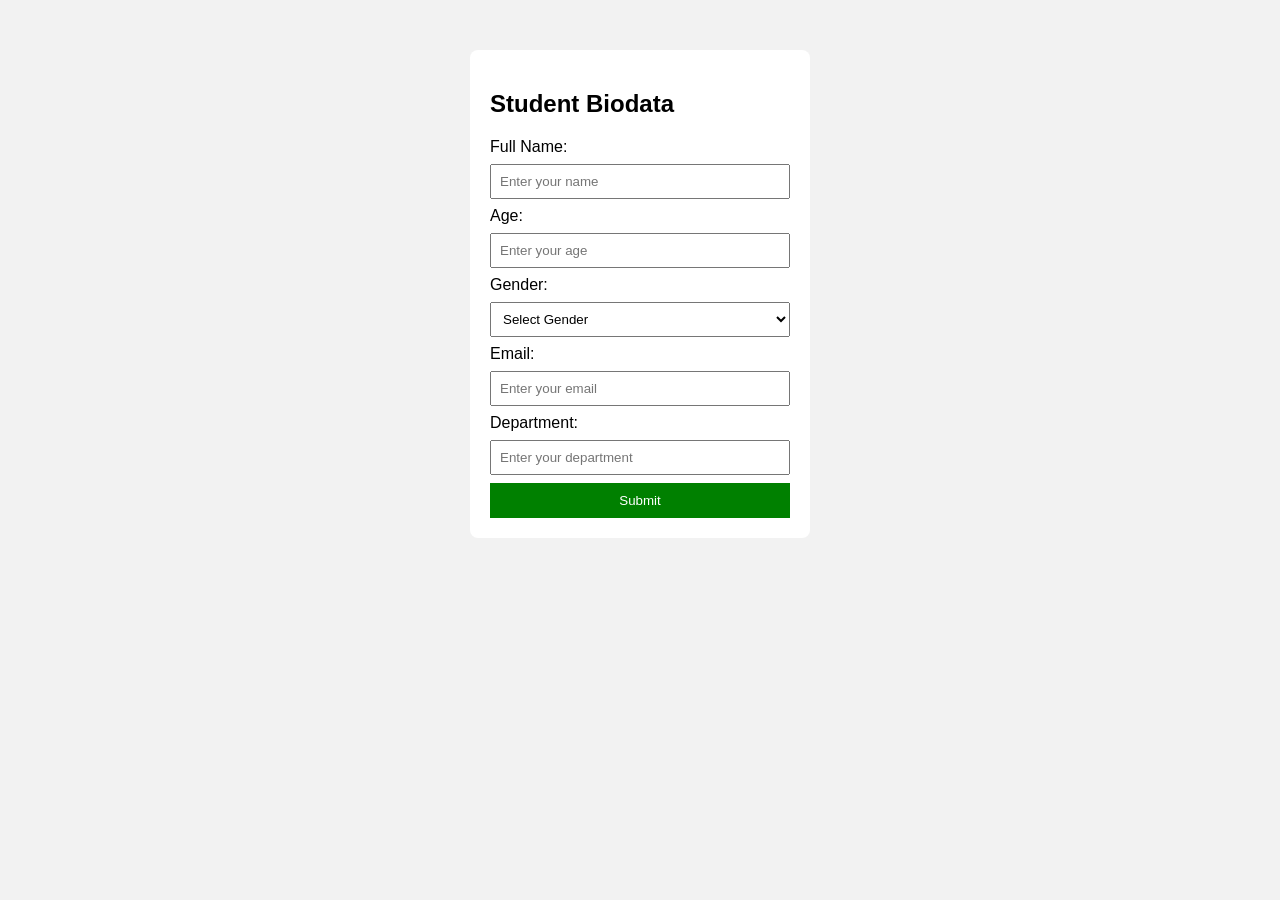
==== biodata.html @ 0b858423 "Add student biodata form" ====
<!DOCTYPE html>
<html>
<head>
    <title>Student Biodata Form</title>

    <style>
        body {
            font-family: Arial, sans-serif;
            background-color: #f2f2f2;
        }

        form {
            background-color: white;
            width: 300px;
            margin: 50px auto;
            padding: 20px;
            border-radius: 8px;
        }

        input, select {
            width: 100%;
            padding: 8px;
            margin: 8px 0;
            box-sizing: border-box;
        }

        button {
            background-color: green;
            color: white;
            padding: 10px;
            border: none;
            width: 100%;
            cursor: pointer;
        }
    </style>
</head>

<body>

    <form id="biodataForm">
        <h2>Student Biodata</h2>

        <label>Full Name:</label>
        <input type="text" id="name" placeholder="Enter your name">

        <label>Age:</label>
        <input type="number" id="age" placeholder="Enter your age">

        <label>Gender:</label>
        <select id="gender">
            <option value="">Select Gender</option>
            <option value="Male">Male</option>
            <option value="Female">Female</option>
        </select>

        <label>Email:</label>
        <input type="email" id="email" placeholder="Enter your email">

        <label>Department:</label>
        <input type="text" id="department" placeholder="Enter your department">

        <button type="submit">Submit</button>
    </form>

    <script>
        document.getElementById("biodataForm").onsubmit = function(event) {
            event.preventDefault();

            let name = document.getElementById("name").value;
            let age = document.getElementById("age").value;
            let gender = document.getElementById("gender").value;
            let email = document.getElementById("email").value;
            let department = document.getElementById("department").value;

            if (name == "" || age == "" || gender == "" ||
                email == "" || department == "") {
                alert("Please fill in all fields!");
            } 
            else if (age < 1 || age > 100) {
                alert("Please enter a valid age!");
            } 
            else {
                alert("Biodata submitted successfully!");
            }
        };
    </script>

</body>
</html>
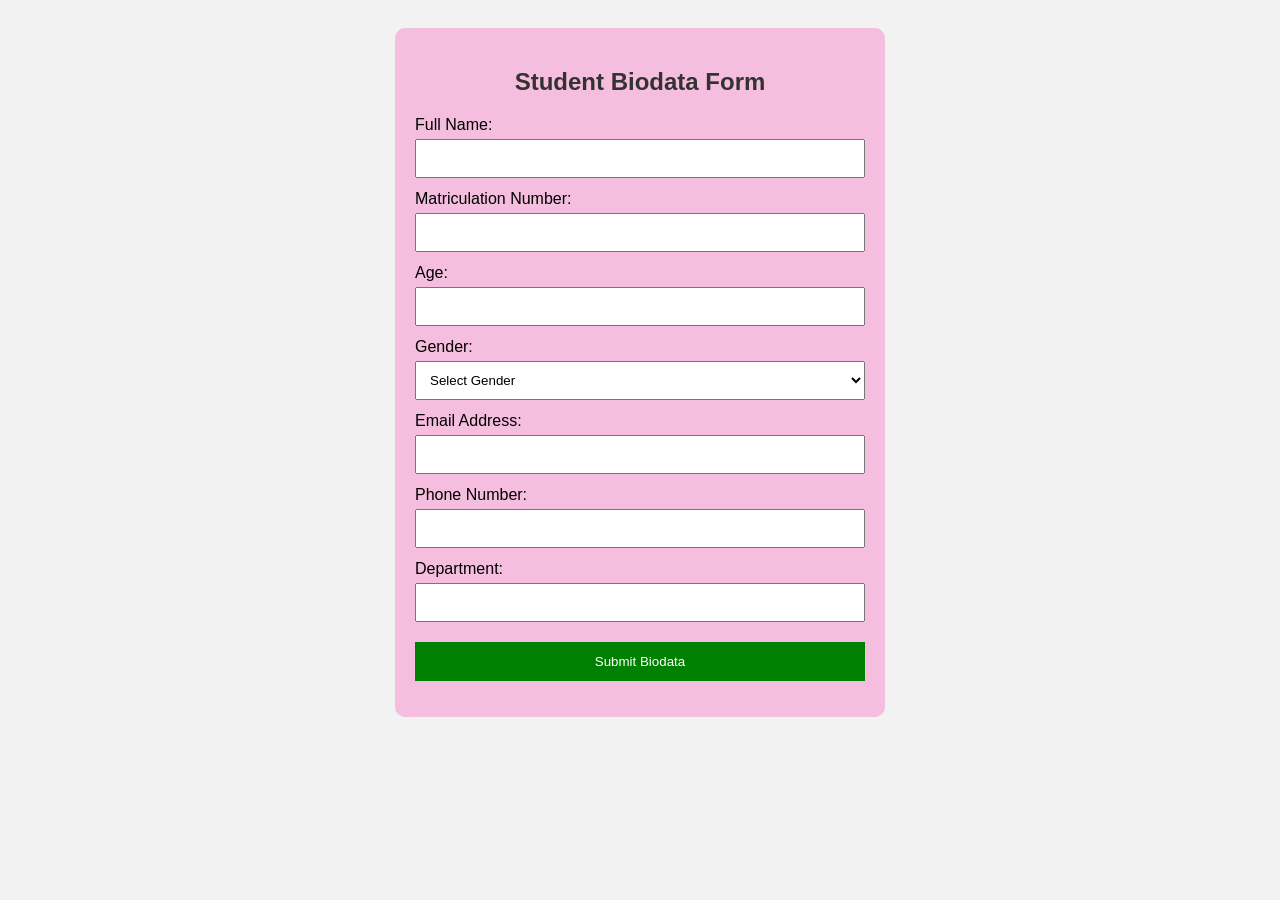
==== commit af31d952: "Add files via upload" ====
--- a/biodata.html
+++ b/biodata.html
@@ -1,90 +1,141 @@
-
-<!DOCTYPE html>
-<html>
-<head>
-    <title>Student Biodata Form</title>
-
-    <style>
-        body {
-            font-family: Arial, sans-serif;
-            background-color: #f2f2f2;
-        }
-
-        form {
-            background-color: white;
-            width: 300px;
-            margin: 50px auto;
-            padding: 20px;
-            border-radius: 8px;
-        }
-
-        input, select {
-            width: 100%;
-            padding: 8px;
-            margin: 8px 0;
-            box-sizing: border-box;
-        }
-
-        button {
-            background-color: green;
-            color: white;
-            padding: 10px;
-            border: none;
-            width: 100%;
-            cursor: pointer;
-        }
-    </style>
-</head>
-
-<body>
-
-    <form id="biodataForm">
-        <h2>Student Biodata</h2>
-
-        <label>Full Name:</label>
-        <input type="text" id="name" placeholder="Enter your name">
-
-        <label>Age:</label>
-        <input type="number" id="age" placeholder="Enter your age">
-
-        <label>Gender:</label>
-        <select id="gender">
-            <option value="">Select Gender</option>
-            <option value="Male">Male</option>
-            <option value="Female">Female</option>
-        </select>
-
-        <label>Email:</label>
-        <input type="email" id="email" placeholder="Enter your email">
-
-        <label>Department:</label>
-        <input type="text" id="department" placeholder="Enter your department">
-
-        <button type="submit">Submit</button>
-    </form>
-
-    <script>
-        document.getElementById("biodataForm").onsubmit = function(event) {
-            event.preventDefault();
-
-            let name = document.getElementById("name").value;
-            let age = document.getElementById("age").value;
-            let gender = document.getElementById("gender").value;
-            let email = document.getElementById("email").value;
-            let department = document.getElementById("department").value;
-
-            if (name == "" || age == "" || gender == "" ||
-                email == "" || department == "") {
-                alert("Please fill in all fields!");
-            } 
-            else if (age < 1 || age > 100) {
-                alert("Please enter a valid age!");
-            } 
-            else {
-                alert("Biodata submitted successfully!");
-            }
-        };
-    </script>
-
-</body>
-</html>
+<!DOCTYPE html>
+<html lang="en">
+<head>
+    <meta charset="UTF-8">
+    <meta name="viewport" content="width=device-width, initial-scale=1.0">
+    <title>Student Biodata Form</title>
+
+    <style>
+        body {
+            font-family: Arial, sans-serif;
+            background-color: #f2f2f2;
+            padding: 20px;
+        }
+
+        .container {
+            background-color: rgb(245, 189, 222);
+            max-width: 450px;
+            margin: auto;
+            padding: 20px;
+            border-radius: 10px;
+        }
+
+        h2 {
+            text-align: center;
+            color: #333;
+        }
+
+        label {
+            display: block;
+            margin-top: 12px;
+        }
+
+        input, select {
+            width: 100%;
+            padding: 10px;
+            margin-top: 5px;
+            box-sizing: border-box;
+        }
+
+
+
+        button {
+            width: 100%;
+            padding: 12px;
+            margin-top: 20px;
+            background-color: green;
+            color: white;
+            border: none;
+            cursor: pointer;
+        }
+
+        button:hover {
+            background-color: darkgreen;
+        }
+
+        #message {
+            text-align: center;
+            margin-top: 15px;
+        }
+    </style>
+</head>
+
+<body>
+
+    <div class="container">
+        <h2>Student Biodata Form</h2>
+
+        <form id="biodataForm">
+
+            <label for="fullname">Full Name:</label>
+            <input type="text" id="fullname" required>
+
+            <label for="matric">Matriculation Number:</label>
+            <input type="text" id="matric" required>
+
+            <label for="age">Age:</label>
+            <input type="number" id="age" min="1" max="100" required>
+
+            <label for="gender">Gender:</label>
+            <select id="gender" required>
+                <option value="">Select Gender</option>
+                <option value="Male">Male</option>
+                <option value="Female">Female</option>
+            </select>
+
+            <label for="email">Email Address:</label>
+            <input type="email" id="email" required>
+
+            <label for="phone">Phone Number:</label>
+            <input type="tel" id="phone"
+                   pattern="[0-9]{11}"
+                   title="Enter an 11-digit phone number"
+                   required>
+
+            <label for="department">Department:</label>
+            <input type="text" id="department" required>
+
+            <button type="submit">Submit Biodata</button>
+
+            <p id="message"></p>
+
+        </form>
+    </div>
+
+    <script>
+        const form = document.getElementById("biodataForm");
+        const message = document.getElementById("message");
+
+        form.addEventListener("submit", function(event) {
+            event.preventDefault();
+
+            const fullname =
+                document.getElementById("fullname").value.trim();
+
+            const age =
+                Number(document.getElementById("age").value);
+
+            if (fullname.length < 3) {
+                message.textContent =
+                    "Please enter your full name correctly.";
+                message.style.color = "red";
+                return;
+            }
+
+            if (age < 1 || age > 100) {
+                message.textContent =
+                    "Please enter a valid age.";
+                message.style.color = "red";
+                return;
+            }
+
+            message.textContent =
+                "Biodata submitted successfully!";
+            message.style.color = "green";
+
+            form.reset();
+        });
+    </script>
+
+</body>
+</html>
